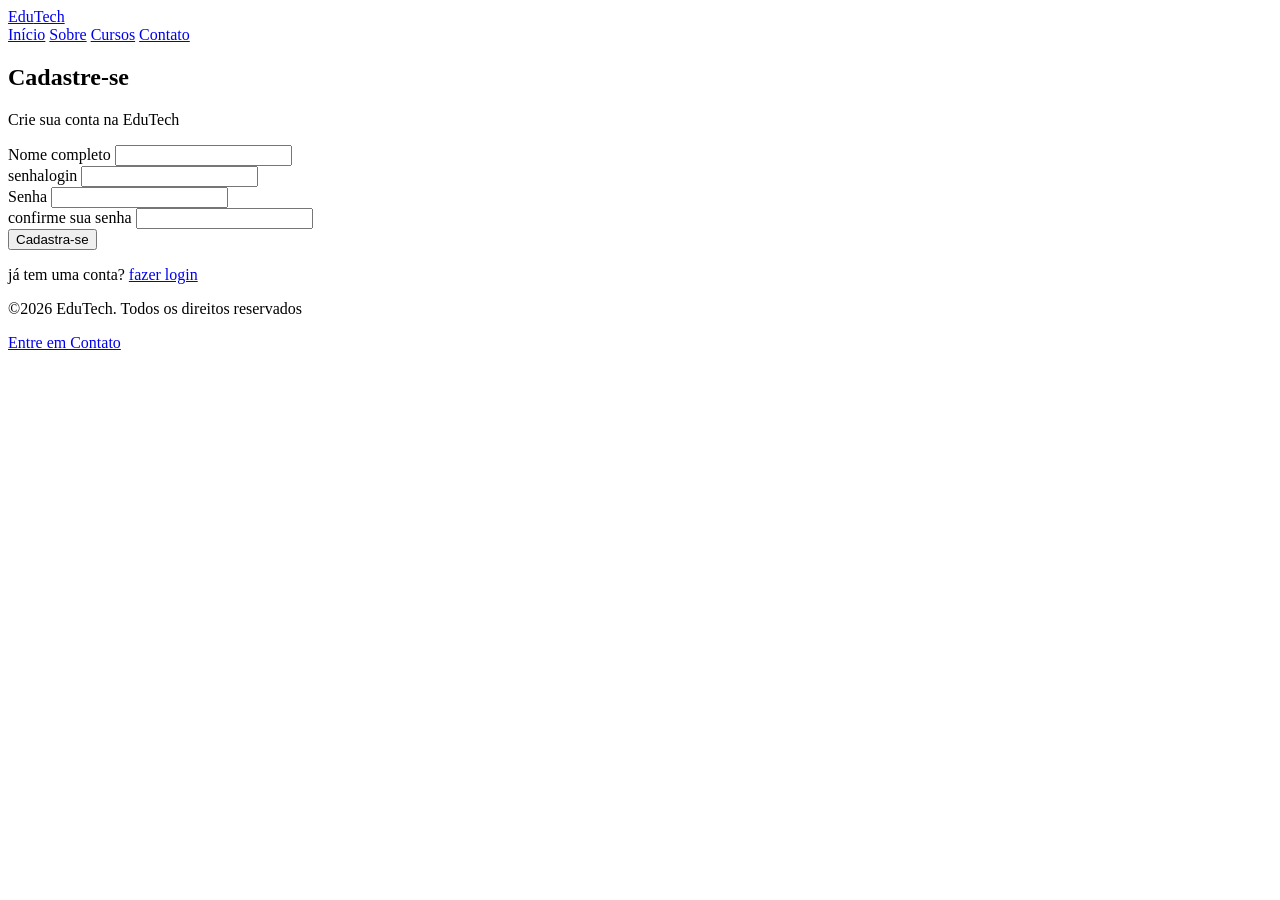
==== PAGES/cadastro.html @ 5020daa9 "projeto novo" ====
<!DOCTYPE html> <!-- Tipo de Docuemnto - HTML 5 -->
<html lang="pt-BR">
    <head> <!-- CABEÇA DO SITE - CONFIGURAÇÕES E METADADOS-->
        <title> EduTech - Formação em Tecnologia</title>
        <meta charset="UTF-8"> <!-- Permite acentos, cedilha e caracteres especiais-->
        <meta name="viewport" content="width-device-width,initial-scale=1.0">
    </head>

    <body> <!-- CORPO DO SITE - CONTEÚDO VISÍVEL PARA TODOS-->
        <header> <!-- CABEÇALHO DO CORPO DO SITE -->
                <div>
                    <a href="../index.html">Edu<span>Tech</span></a>
                </div>
                <nav>
                    <a href="../index.html">Início</a>
                    <a href="sobre.html">Sobre</a>
                    <a href="cursos.html">Cursos</a>
                    <a href="contato.html">Contato</a>
                </nav>
         
        </header>
        
        <!-- CONTEÚDO DA PÁGINA DO SITE -->
        <main>
            <section id="formCadastro">
                <h1>Cadastre-se</h1>
                <p>Crie sua conta na EduTech</p>
                <form>
                    <label for="nomeCadastro">Nome completo</label>
                    <input id="nomeCadastro" type="text" required>
                    <br>
                    <label for="emailcadastro">senhalogin</label>
                    <input id="emailcadastro" type="email" required>
                    <br>
                    <label for="senhacadastro">Senha</label>
                    <input id="senhacadastro" type="password" required>
                    <br>
                    <label for="confirmeCadastro">confirme sua senha</label>
                    <input id="confirmeCadastro" type="password" required>
                    <br>
                    <button type="submit">Cadastra-se</button>
                </form>
                <p>já tem uma conta? <a href="login.html">fazer login</a></p>
            </section>
        </main>

        <!-- --------------------------- -->
        
        <footer> <!-- RODAPÉ DO CORPO DO SITE -->
            <p>©2026 EduTech. Todos os direitos reservados </p>
            <p><a href="contato.html">Entre em Contato</a></p>
        </footer>



    </body>









</html>
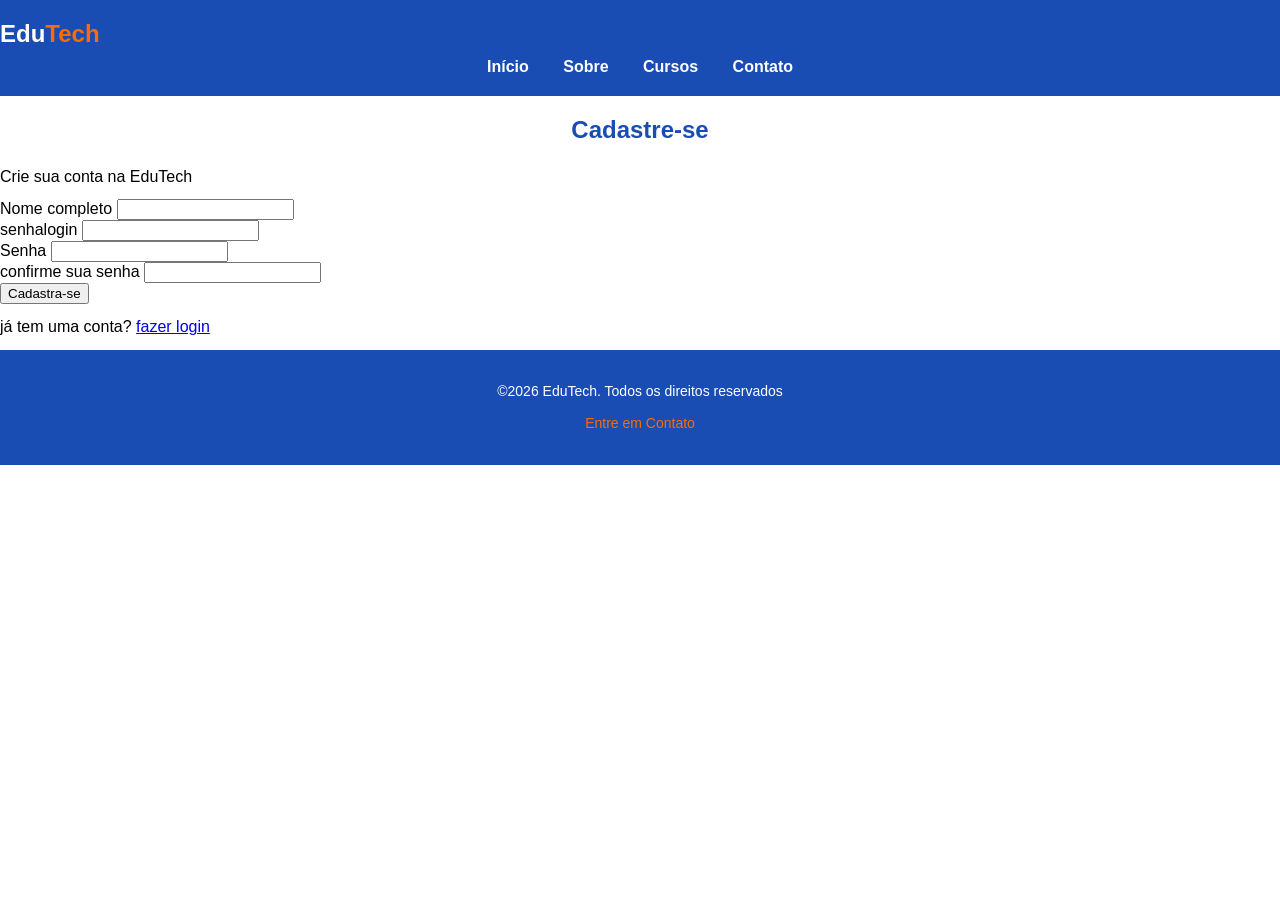
==== commit 4380afc3: "upgrade sobre a pagina" ====
--- a/PAGES/cadastro.html
+++ b/PAGES/cadastro.html
@@ -4,12 +4,13 @@
         <title> EduTech - Formação em Tecnologia</title>
         <meta charset="UTF-8"> <!-- Permite acentos, cedilha e caracteres especiais-->
         <meta name="viewport" content="width-device-width,initial-scale=1.0">
+        <link rel="stylesheet" href="../CSS/style.css">
     </head>
 
     <body> <!-- CORPO DO SITE - CONTEÚDO VISÍVEL PARA TODOS-->
         <header> <!-- CABEÇALHO DO CORPO DO SITE -->
                 <div>
-                    <a href="../index.html">Edu<span>Tech</span></a>
+                    <a href="../index.html" class="logo">Edu<span>Tech</span></a>
                 </div>
                 <nav>
                     <a href="../index.html">Início</a>
--- a/CSS/style.css
+++ b/CSS/style.css
@@ -0,0 +1,117 @@
+/* CONFIGURAÇÓES GERAIS */
+ 
+BODY {
+    font-family: Arial, Helvetica, sans-serif;
+     margin:0;
+     padding: 0;
+     color: black;
+     background:#ffff;
+}
+
+h1,h2,h3 {
+    color:#1a4db3;
+    text-align: center;
+}
+
+p {
+    line-height: 1.6;
+    margin: 10px 0;
+}
+
+header {
+    background-color: #1a4db3;
+    color: #ffffff;
+    padding: 20px 0;
+}
+
+footer{
+    color:white;
+    background:#1a4db3;
+    text-align: center;
+    padding: 20px;
+    font-size: 14px;
+}
+
+footer a{
+    color:#ff6a00;
+    text-decoration: none;
+}
+/* CHAMAR E CONFIGURAR CLASS CRIADAS NO HTML */
+.logo{
+    text-decoration: none;
+    color:white; /* cor do texto: branco */
+    font-size: 24px; /* tamanho de letra: 24 pixel */
+    font-weight: bold; /* texto em negrito */
+}
+
+.logo span{
+    color:#ff6a00;
+}
+
+nav {
+    text-align: center;
+    margin-top: 10px;
+}
+
+nav a{
+    color:white;
+    text-decoration: none;
+    margin: 0 15px;
+    font-weight: bold;
+}
+
+nav a:hover {
+    color:#ff6a00
+}
+
+/* SEÇÃO PRINCIPAL DA PÁGINA INICIO */
+.hero {
+    background-color: #f5f5f5;
+    text-align: center;
+    padding: 60px 20px;
+}
+
+.hero h1{
+    font-size: 36px;
+    color:#1a4db3;
+}
+.hero p {
+    font-size: 18px;
+    margin-bottom: 20px;
+}
+
+.btn-primario{
+    background-color: #ff6a00;
+    color:#f5f5f5;
+    text-decoration: none;
+    padding: 10px 20px;
+    border-radius: 8px;
+    display: inline block;
+}
+
+.btn-secundario{
+    background-color: #f5f5f5;
+    color:#1a4db3;
+    text-decoration: none;
+    padding: 10px 20px;
+    border-radius: 8px;
+    border: 2px solid #1a4db3
+}
+
+.btn-primario:hover, .btn-secundario:hover{
+    opacity: 0.8; /* TRANSPARENCIA DO BOTÃO */
+}
+
+.destaques {
+    padding: 30px 20px;
+    
+}
+
+.card {
+    background-color: white;
+    margin:12px 0;
+    border:1px solid #dddddd;
+    border-radius: 8px;
+    text-align: center;
+}
+
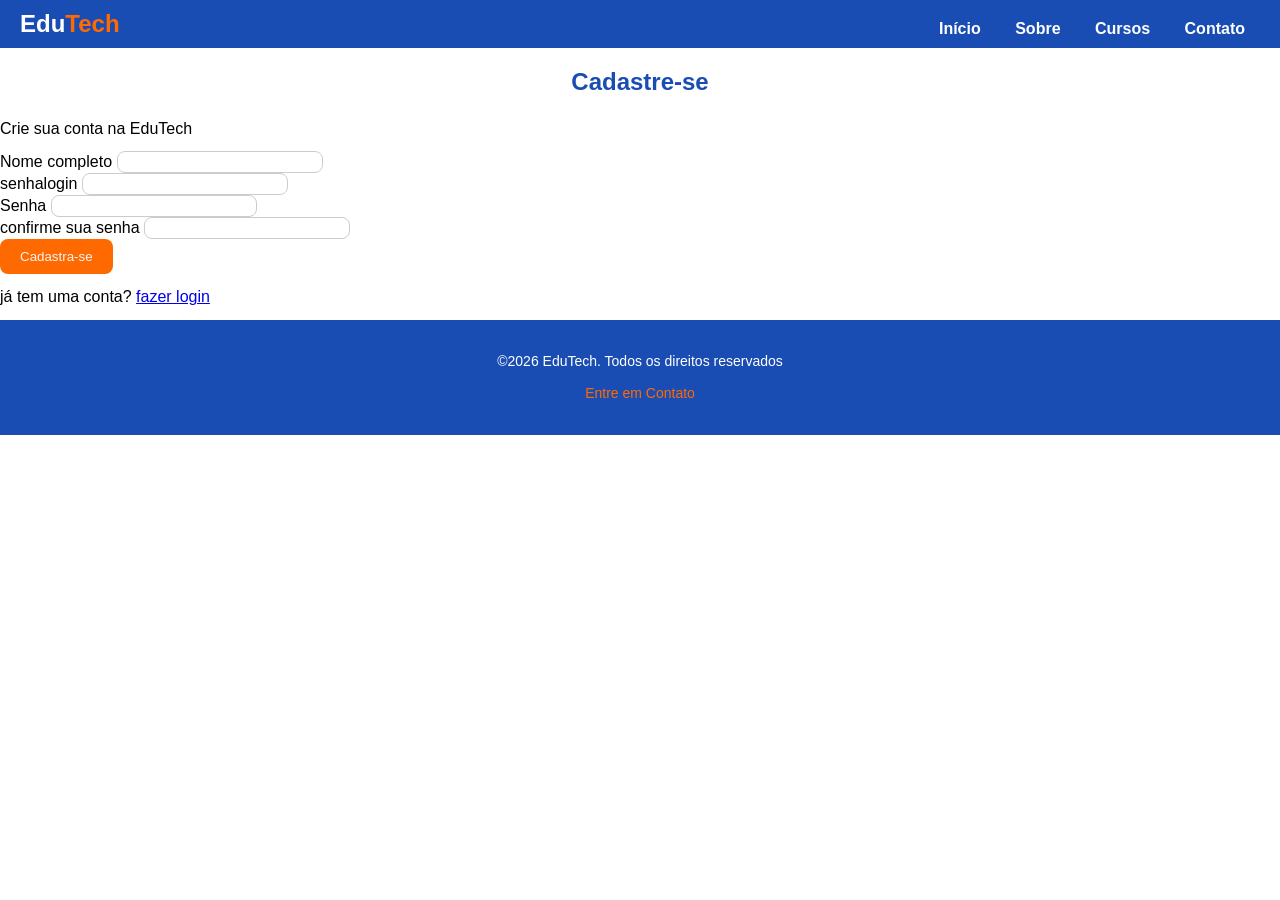
==== commit 4f5c487d: "ATUZLIZAÇÃO DA NOVO CONTATO" ====
--- a/PAGES/cadastro.html
+++ b/PAGES/cadastro.html
@@ -1,11 +1,11 @@
 <!DOCTYPE html> <!-- Tipo de Docuemnto - HTML 5 -->
 <html lang="pt-BR">
     <head> <!-- CABEÇA DO SITE - CONFIGURAÇÕES E METADADOS-->
-        <title> EduTech - Formação em Tecnologia</title>
+        <title> cadastro - EduTech</title> <!--Titúlo que aparece na aba do navegador-->
         <meta charset="UTF-8"> <!-- Permite acentos, cedilha e caracteres especiais-->
-        <meta name="viewport" content="width-device-width,initial-scale=1.0">
-        <link rel="stylesheet" href="../CSS/style.css">
-    </head>
+        <meta name="viewport" content="width=device-width,initial-scale=1.0"> <!--Permite acentos, cedilha e caracteres especiais-->
+        <meta name="description" content="Engole o choro e faz o L"> <!--pequenas descrição do site para navegadores e compartilhamento-->
+        <link rel="stylesheet" href="../CSS/style.css"> <!--LINKA o código html com o página CSS-->
 
     <body> <!-- CORPO DO SITE - CONTEÚDO VISÍVEL PARA TODOS-->
         <header> <!-- CABEÇALHO DO CORPO DO SITE -->
--- a/CSS/style.css
+++ b/CSS/style.css
@@ -19,9 +19,12 @@
 }
 
 header {
+    display: flex; /*Ativa o Flexbox*/
+    justify-content: space-between; /*Logo de um canto e menu de  outro */
+    align-items: center; /*Alinha os itens no meio vertical */
     background-color: #1a4db3;
     color: #ffffff;
-    padding: 20px 0;
+    padding: 10px 20px;
 }
 
 footer{
@@ -62,6 +65,16 @@
 
 nav a:hover {
     color:#ff6a00
+}
+
+.ativo {
+    color:#ff6a00;
+    text-decoration: underline; /*sublinha para reforça o destaque */
+}
+
+.menu {
+    display: flex; /*Links ficam em linha*/
+    gap:15; /* Espaço entre links*/
 }
 
 /* SEÇÃO PRINCIPAL DA PÁGINA INICIO */
@@ -115,3 +128,55 @@
     text-align: center;
 }
 
+.curso {
+    display: flex;
+    flex-direction: column;
+    background-color: white;
+    transition: 0.2s; /* hover suave */
+    padding: 15px;
+    margin:15px;
+    border:1px solid #dddddd;
+    border-radius: 8px; 
+    text-align: center;
+}
+
+.curso:hover {
+    transform: translateY(-3px); /* Sobe um pouco */
+    box-shadow: 0 6px 14px rgba(0,0,0,0.12); /* Projeção de sombra*/
+}
+
+.curso img {
+    width:100%; /* Ocupa toda a largura do card*/
+    height: 400px; /* Altura padrão para todas imagem*/
+    object-fit: contain; /* Mostra imagem inteira*/
+    background-color: white;
+    border-radius: 6px;
+    margin-top: 10px;
+}
+
+/* PÁGINA CONTATO */
+input,textarea {
+    font-family: Arial, Helvetica, sans-serif;
+    font-size: 16px;
+    border: 1px solid #cccccc;
+    border-radius: 8px;
+    max-width: 100%;
+    box-sizing: border-box;
+}
+
+input:focus, textarea:focus{
+    outline:2px solid #1a4db3;
+}
+
+button{
+    background-color: #ff6a00;
+    color:#f5f5f5;
+    border-radius: 8px;
+    border:none;
+    padding: 10px 20px;
+    cursor:pointer;
+}
+
+#containerFormContato{
+    text-align: center;
+}
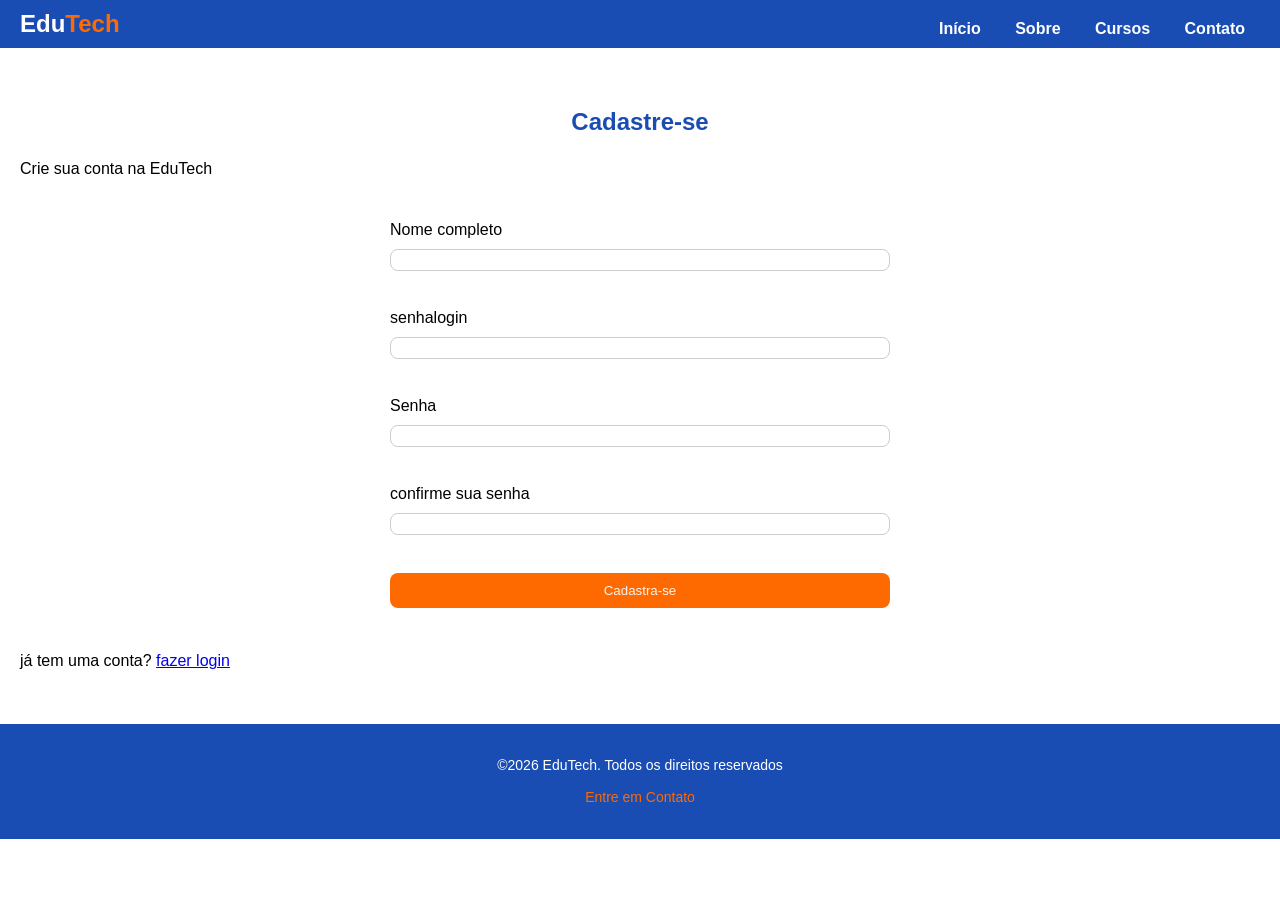
==== commit 8bf6555b: "novas atualizaçao do CSS" ====
--- a/PAGES/cadastro.html
+++ b/PAGES/cadastro.html
@@ -23,10 +23,10 @@
         
         <!-- CONTEÚDO DA PÁGINA DO SITE -->
         <main>
-            <section id="formCadastro">
+            <section id="formCadastro" class="cadastro">
                 <h1>Cadastre-se</h1>
                 <p>Crie sua conta na EduTech</p>
-                <form>
+                <form class="cadastroForm">
                     <label for="nomeCadastro">Nome completo</label>
                     <input id="nomeCadastro" type="text" required>
                     <br>
--- a/CSS/style.css
+++ b/CSS/style.css
@@ -177,6 +177,31 @@
     cursor:pointer;
 }
 
-#containerFormContato{
-    text-align: center;
+.contato {
+    text-align: center;
+}
+
+.contatoForm {
+    max-width: 500px; /* Pode ocupar até 500px do container*/
+    margin:0 auto; /* Sem margin - auto ajustável*/
+    display: flex; /* Ativa o Flexbox no container do form*/
+    flex-direction: column; /* Alinha os elementos em coluna*/ 
+    gap: 10px; /* Espaço de 10px entre os elementos do form*/
+}
+
+/* Páginas de login e Cadastro*/
+.cadastro, .login{
+    padding: 40px 20px;
+}
+
+.cadastroForm, .loginForm{
+    max-width: 500px;
+    margin:0 auto;
+    background-color: #ffffff;
+    display: flex;
+    flex-direction: column;
+    padding: 30px;
+    border-radius: 8px;
+    box-shadow: 0 2px 8px rgba rgba(0, 0, 0, 0.178);
+    gap: 10px;
 }
